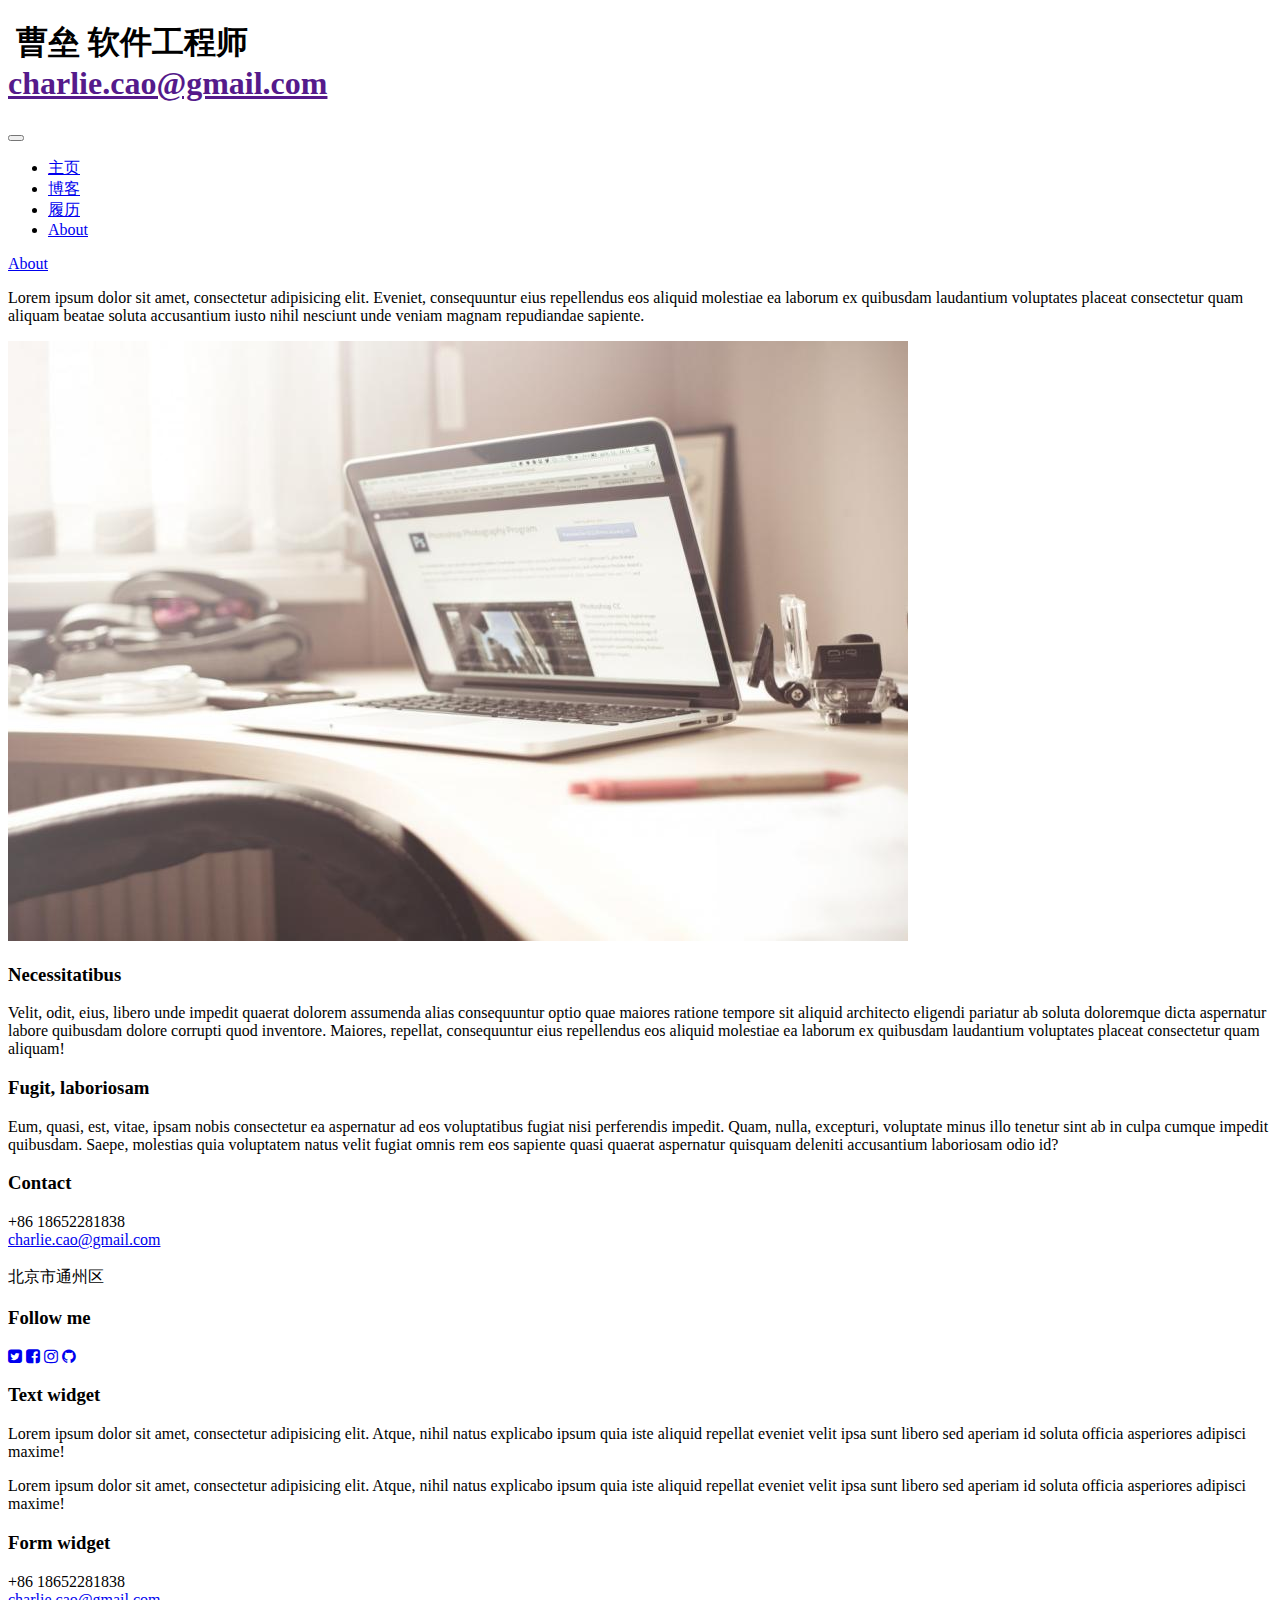
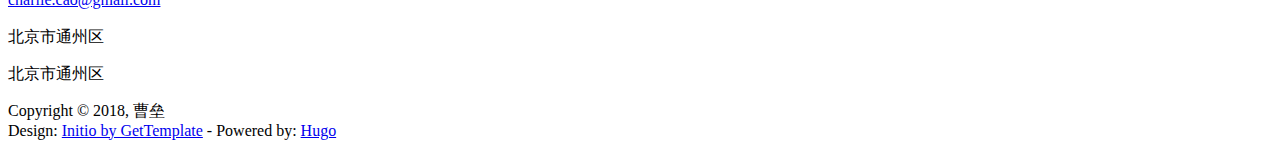
==== about/index.html @ ab68f611 "first commit" ====
<!DOCTYPE html>
<html lang="en">
<head>
	<meta charset="utf-8">
	<meta name="viewport"    content="width=device-width, initial-scale=1.0">
	<meta name="description" content="">
	<meta name="author"      content="Sergey Pozhilov (GetTemplate.com)">

	<title>About</title>

	<link rel="shortcut icon" href="http://charlie.cao.org/images/gt_favicon.png">

	
	<link href="https://netdna.bootstrapcdn.com/bootstrap/3.0.0/css/bootstrap.no-icons.min.css" rel="stylesheet">
	
	<link href="https://netdna.bootstrapcdn.com/font-awesome/4.0.3/css/font-awesome.css" rel="stylesheet">
	
	<link rel="stylesheet" href="https://fonts.googleapis.com/css?family=Alice|Open+Sans:400,300,700">
	
	<link rel="stylesheet" href="http://charlie.cao.org/css/styles.css">

	

    
        <script type="text/javascript" src="//platform-api.sharethis.com/js/sharethis.js#property=123456789012345678901234&product=inline-share-buttons"></script>
    

</head>
<body class="home">

<header id="header">
	<div id="head" class="parallax" parallax-speed="2">
		<h1 id="logo" class="text-center">
			<img class="img-circle" src="http://charlie.cao.org/images/guy.jpg" alt="">
			<span class="title">曹垒</span>
			<span class="tagline">软件工程师<br>
				<a href="">charlie.cao@gmail.com</a>
            </span>
		</h1>
	</div>

    <nav class="navbar navbar-default navbar-sticky">
    <div class="container-fluid">

        <div class="navbar-header">
            <button type="button" class="navbar-toggle" data-toggle="collapse" data-target="#bs-example-navbar-collapse-1" aria-expanded="true">
                <span class="sr-only">Toggle navigation</span>
                <span class="icon-bar"></span>
                <span class="icon-bar"></span>
                <span class="icon-bar"></span>
            </button>
        </div>

        <div class="navbar-collapse collapse" id="bs-example-navbar-collapse-1">

            <ul class="nav navbar-nav">
                
                <li>
                    <a href="/">主页</a>
                </li>
                
                <li>
                    <a href="/post/">博客</a>
                </li>
                
                <li>
                    <a href="/me/">履历</a>
                </li>
                
                <li>
                    <a href="/about/">About</a>
                </li>
                
                
            </ul>

        </div>
    </div>
</nav>


</header>


<main id="main">

	<div class="container">

		<div class="row topspace">

			
			<aside class="col-sm-4 sidebar sidebar-right">

				<div class="nav text-right nav-side">
					<li class="active"><a href="#">About</a></li>
				</div>

			</aside>
			

			
			<article class="col-sm-8 maincontent">
                

<p>Lorem ipsum dolor sit amet, consectetur adipisicing elit. Eveniet, consequuntur eius repellendus eos aliquid molestiae ea laborum ex quibusdam laudantium voluptates placeat consectetur quam aliquam beatae soluta accusantium iusto nihil nesciunt unde veniam magnam repudiandae sapiente.</p>

<p><img src="../images/mac.jpg" alt="about" /></p>

<h3 id="necessitatibus">Necessitatibus</h3>

<p>Velit, odit, eius, libero unde impedit quaerat dolorem assumenda alias consequuntur optio quae maiores ratione tempore sit aliquid architecto eligendi pariatur ab soluta doloremque dicta aspernatur labore quibusdam dolore corrupti quod inventore. Maiores, repellat, consequuntur eius repellendus eos aliquid molestiae ea laborum ex quibusdam laudantium voluptates placeat consectetur quam aliquam!</p>

<h3 id="fugit-laboriosam">Fugit, laboriosam</h3>

<p>Eum, quasi, est, vitae, ipsam nobis consectetur ea aspernatur ad eos voluptatibus fugiat nisi perferendis impedit. Quam, nulla, excepturi, voluptate minus illo tenetur sint ab in culpa cumque impedit quibusdam. Saepe, molestias quia voluptatem natus velit fugiat omnis rem eos sapiente quasi quaerat aspernatur quisquam deleniti accusantium laboriosam odio id?</p>

			</article>
			


		</div>
	</div>	

</main>

<footer id="footer">
	<div class="container">
		<div class="row">
			<div class="col-md-3 widget">
				<h3 class="widget-title">Contact</h3>
				<div class="widget-body">
					<p>&#43;86 18652281838<br>
						<a href="mailto:charlie.cao@gmail.com">charlie.cao@gmail.com</a><br>
						<br>
						北京市通州区
					</p>
				</div>
			</div>

			<div class="col-md-3 widget">
				<h3 class="widget-title">Follow me</h3>
				<div class="widget-body">
					<p class="follow-me-icons">
                        
                            
                                <a href="https://twitter.com/nickname" target="_blank"><i class="fa fa-twitter-square fa-2"></i></a>
                            
                        
                            
                                <a href="https://www.facebook.com/nickname" target="_blank"><i class="fa fa-facebook-square fa-2"></i></a>
                            
                        
                            
                                <a href="https://www.instagram.com/nickname" target="_blank"><i class="fa fa-instagram fa-2"></i></a>
                            
                        
                            
                        
                            
                        
                            
                        
                            
                                <a href="https://github.com/nickname" target="_blank"><i class="fa fa-github fa-2"></i></a>
                            
                        
                            
                        
					</p>
				</div>
			</div>

			<div class="col-md-3 widget">
				<h3 class="widget-title">Text widget</h3>
				<div class="widget-body">
					<p>Lorem ipsum dolor sit amet, consectetur adipisicing elit. Atque, nihil natus explicabo ipsum quia iste aliquid repellat eveniet velit ipsa sunt libero sed aperiam id soluta officia asperiores adipisci maxime!</p>
					<p>Lorem ipsum dolor sit amet, consectetur adipisicing elit. Atque, nihil natus explicabo ipsum quia iste aliquid repellat eveniet velit ipsa sunt libero sed aperiam id soluta officia asperiores adipisci maxime!</p>
				</div>
			</div>

			<div class="col-md-3 widget">
				<h3 class="widget-title">Form widget</h3>
				<div class="widget-body">
					<p>&#43;86 18652281838<br>
						<a href="mailto:charlie.cao@gmail.com">charlie.cao@gmail.com</a><br>
						<br>
                        北京市通州区
					</p>
				</div>
			</div>

		</div> 
	</div>
</footer>

<footer id="underfooter">
	<div class="container">
		<div class="row">

			<div class="col-md-6 widget">
				<div class="widget-body">
					<p>北京市通州区</p>
				</div>
			</div>

			<div class="col-md-6 widget">
				<div class="widget-body">
					<p class="text-right">
						Copyright &copy; 2018, 曹垒<br>
						Design: <a href="http://www.gettemplate.com" rel="designer">Initio by GetTemplate</a> - 
                        Powered by: <a href="https://gohugo.io/" rel="poweredby">Hugo</a>
                    </p>
				</div>
			</div>

		</div> 
	</div>
</footer>




<script src="https://ajax.googleapis.com/ajax/libs/jquery/1.10.2/jquery.min.js"></script>
<script src="https://netdna.bootstrapcdn.com/bootstrap/3.0.0/js/bootstrap.min.js"></script>
<script src="http://charlie.cao.org/js/template.js"></script>
<script id="dsq-count-scr" src="//charlie.cao.com/count.js" async></script>
<script>
  (function(i,s,o,g,r,a,m){i['GoogleAnalyticsObject']=r;i[r]=i[r]||function(){
  (i[r].q=i[r].q||[]).push(arguments)},i[r].l=1*new Date();a=s.createElement(o),
  m=s.getElementsByTagName(o)[0];a.async=1;a.src=g;m.parentNode.insertBefore(a,m)
  })(window,document,'script','https://www.google-analytics.com/analytics.js','ga');

  ga('create', 'GA-000000000-0', 'auto');
  ga('send', 'pageview');
</script>

</body>
</html>
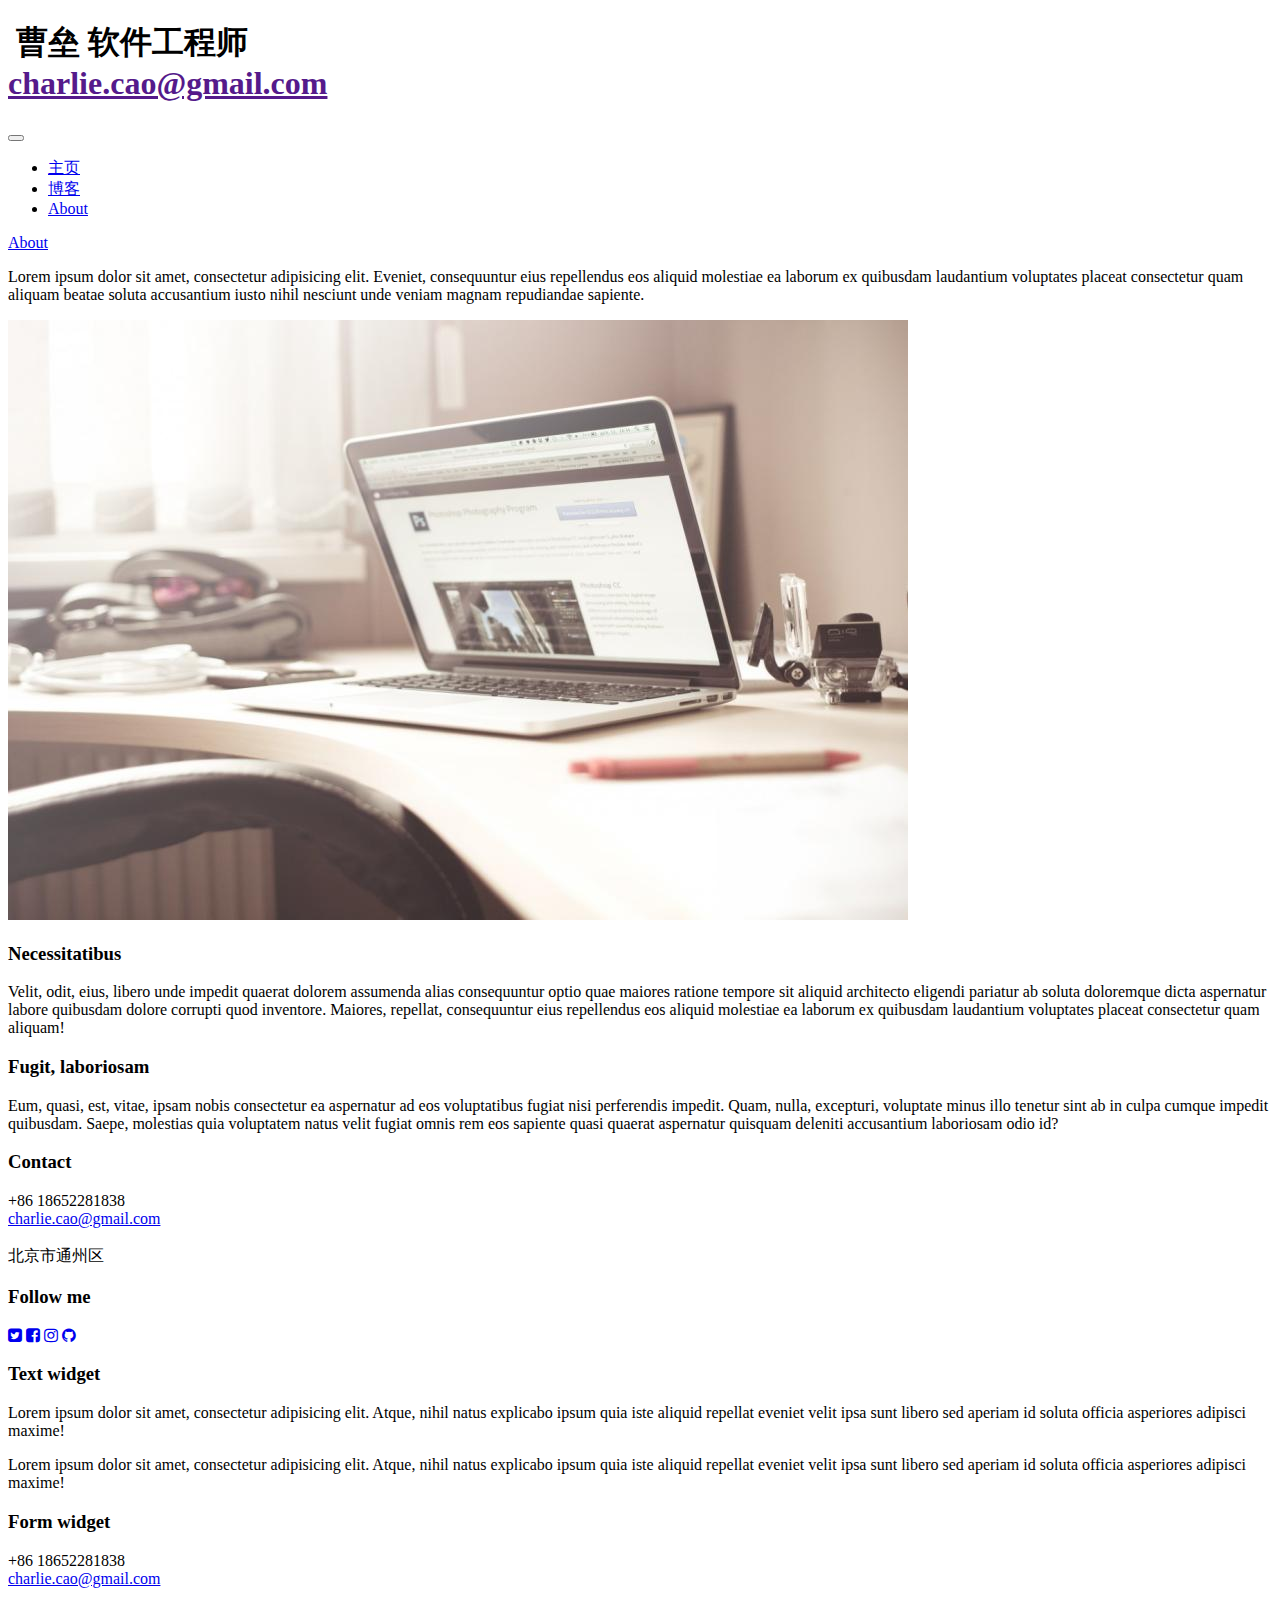
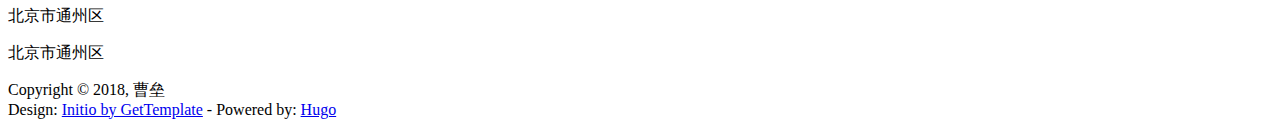
==== commit 727e4879: "new page" ====
--- a/about/index.html
+++ b/about/index.html
@@ -8,7 +8,7 @@
 
 	<title>About</title>
 
-	<link rel="shortcut icon" href="http://charlie.cao.org/images/gt_favicon.png">
+	<link rel="shortcut icon" href="https://pplboy.github.io/images/gt_favicon.png">
 
 	
 	<link href="https://netdna.bootstrapcdn.com/bootstrap/3.0.0/css/bootstrap.no-icons.min.css" rel="stylesheet">
@@ -17,7 +17,7 @@
 	
 	<link rel="stylesheet" href="https://fonts.googleapis.com/css?family=Alice|Open+Sans:400,300,700">
 	
-	<link rel="stylesheet" href="http://charlie.cao.org/css/styles.css">
+	<link rel="stylesheet" href="https://pplboy.github.io/css/styles.css">
 
 	
 
@@ -31,7 +31,7 @@
 <header id="header">
 	<div id="head" class="parallax" parallax-speed="2">
 		<h1 id="logo" class="text-center">
-			<img class="img-circle" src="http://charlie.cao.org/images/guy.jpg" alt="">
+			<img class="img-circle" src="https://pplboy.github.io/images/guy.jpg" alt="">
 			<span class="title">曹垒</span>
 			<span class="tagline">软件工程师<br>
 				<a href="">charlie.cao@gmail.com</a>
@@ -64,10 +64,6 @@
                 </li>
                 
                 <li>
-                    <a href="/me/">履历</a>
-                </li>
-                
-                <li>
                     <a href="/about/">About</a>
                 </li>
                 
@@ -222,8 +218,8 @@
 
 <script src="https://ajax.googleapis.com/ajax/libs/jquery/1.10.2/jquery.min.js"></script>
 <script src="https://netdna.bootstrapcdn.com/bootstrap/3.0.0/js/bootstrap.min.js"></script>
-<script src="http://charlie.cao.org/js/template.js"></script>
-<script id="dsq-count-scr" src="//charlie.cao.com/count.js" async></script>
+<script src="https://pplboy.github.io/js/template.js"></script>
+<script id="dsq-count-scr" src="//pplboy.github.io/count.js" async></script>
 <script>
   (function(i,s,o,g,r,a,m){i['GoogleAnalyticsObject']=r;i[r]=i[r]||function(){
   (i[r].q=i[r].q||[]).push(arguments)},i[r].l=1*new Date();a=s.createElement(o),
